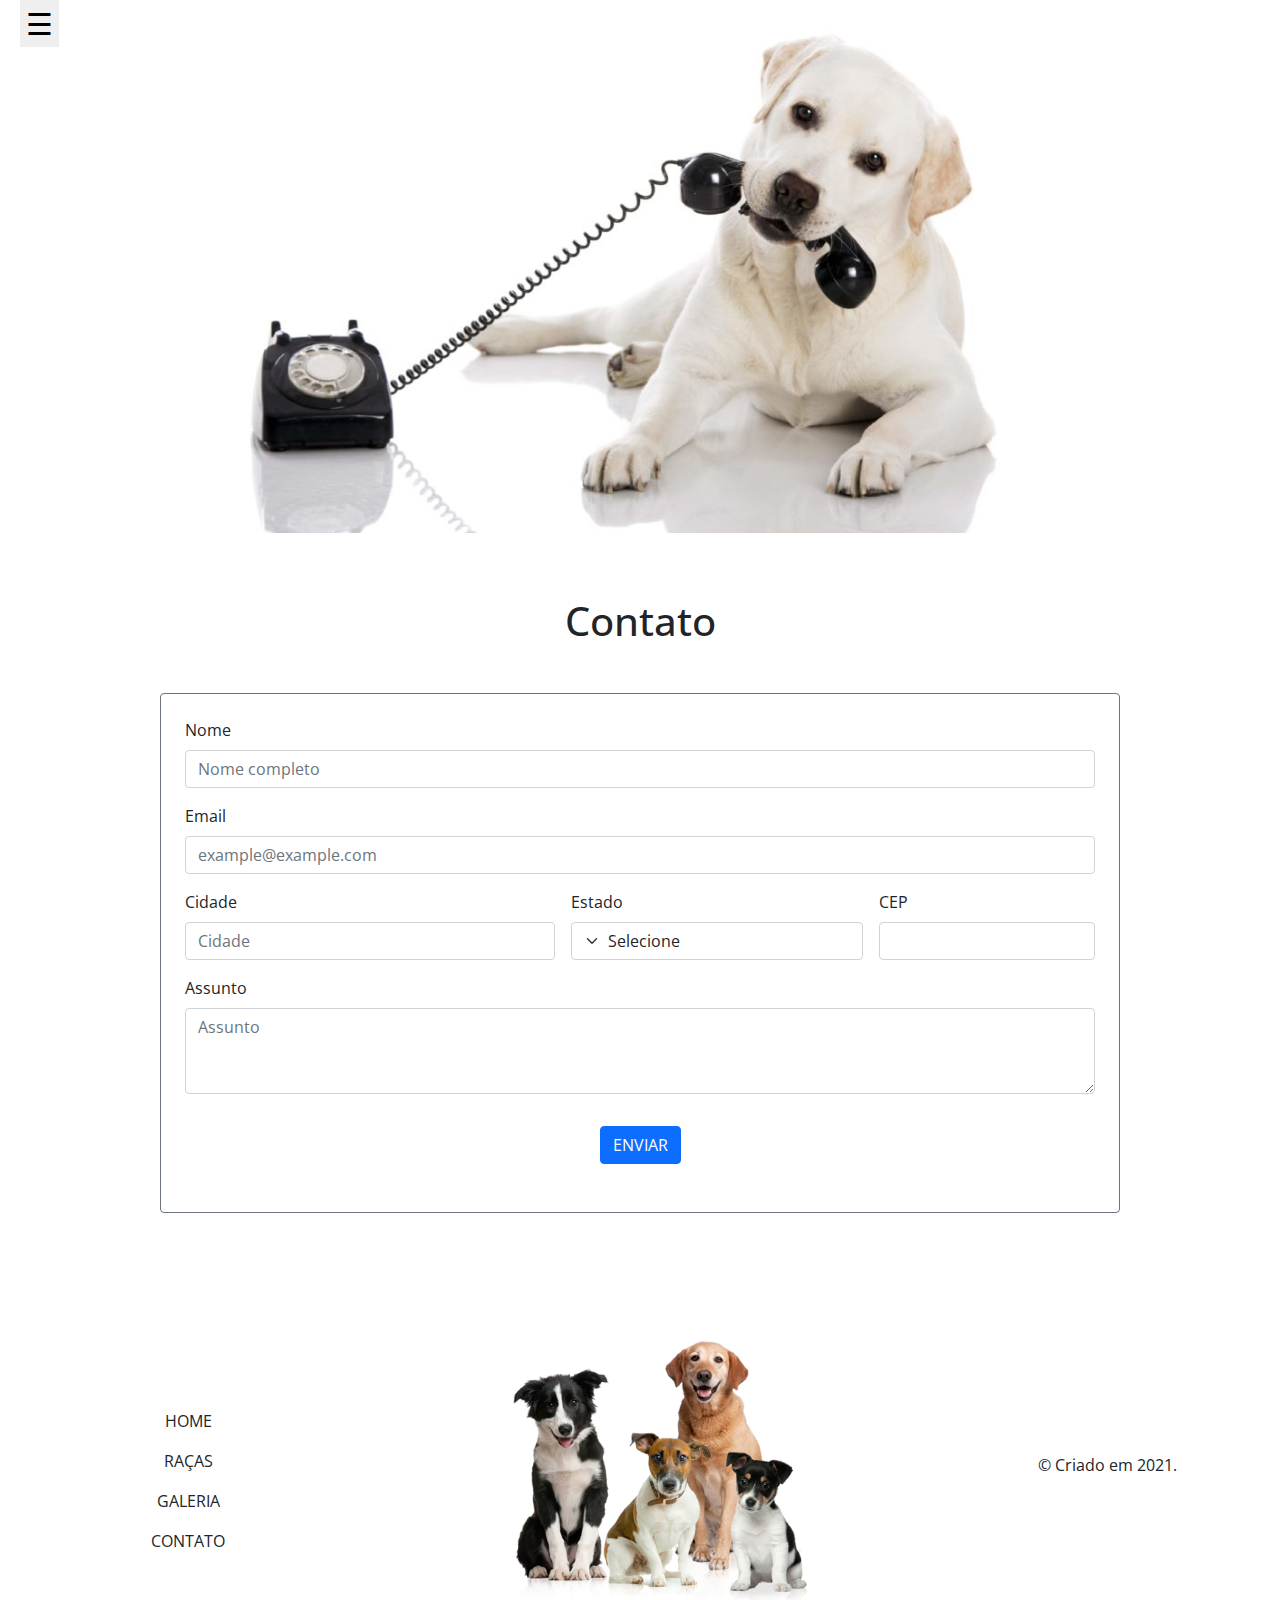
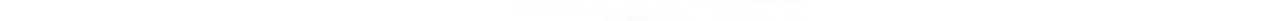
==== contato.html @ 3a7f5c01 "Add files via upload" ====
<!DOCTYPE html>
<html lang="en">
<head>
    <meta charset="UTF-8">
    <meta http-equiv="X-UA-Compatible" content="IE=edge">
    <meta name="viewport" content="width=device-width, initial-scale=1.0">
    <title>DOG CENTER</title>
    <link rel="stylesheet" href="./css/bootstrap.css">
    <link rel="stylesheet" href="./css/bootstrap.rtl.css">
    <link rel="stylesheet" href="./css/bootstrap.min.css">
    <link rel="stylesheet" href="./css/bootstrap.rtl.min.css">
    <link rel="stylesheet" href="./css/style.css">
</head>
<body>
  <div id="minhaBarra" class="barra"> 
    <a href="javascript:void(0)" class="closebtn" onclick="closeNav()">
    x</a>

    <ul class="nav w-100 p-3 d-flex justify-content-center ">
        <li class="nav-item ms-5 ">
            <a class="nav-link text-white text-uppercase" href="index.html">Home</a>
        </li>
        <li class="nav-item ms-5">
            <a class="nav-link text-white text-uppercase" href="racas.html">Raças</a>
        </li>
        <li class="nav-item ms-5">
            <a class="nav-link text-white text-uppercase" href="galeria.html">Galeria</a>
        </li>
        <li class="nav-item ms-5">
            <a class="nav-link text-white text-uppercase" href="contato.html">Contato</a>
        </li>
    </ul>
  </div>

  <div id="menu">
    <button class="openbtn" onclick="openNav()">☰</button>
  </div>


    <div class="mx-auto text-center">
      <img src="./img/dogContato.jpeg" alt="" class="img-fluid img-responsive ps-3 w-75 ">
    </div>
    
    <h1 class="text-center mt-3 pt-5 ">Contato</h1>

    <div class="container-fluid w-75 rounded border border-secondary p-4 mt-5 mb-5 pb-5">
        <form class="row g-3">
            <div class="col-12">
                <label for="inputName" class="form-label">Nome</label>
                <input type="text" class="form-control" id="inputName" placeholder="Nome completo">
              </div>
            <div class="col-md-12">
              <label for="inputEmail4" class="form-label">Email</label>
              <input type="email" class="form-control" id="inputEmail4" placeholder="example@example.com">
            </div>
            <div class="col-md-5">
              <label for="inputCity" class="form-label">Cidade</label>
              <input type="text" class="form-control" id="inputCity" placeholder="Cidade">
            </div>
            <div class="col-md-4">
              <label for="inputState" class="form-label">Estado</label>
              <select id="inputState" class="form-select">
                <option selected>Selecione</option>
                <option>AC</option>
                <option>AL</option>
                <option>AP</option>
                <option>AM</option>
                <option>BA</option>
                <option>CE</option>
                <option>DF</option>
                <option>ES</option>
                <option>GO</option>
                <option>MA</option>
                <option>MT</option>
                <option>MS</option>
                <option>MG</option>
                <option>PA</option>
                <option>PB</option>
                <option>PR</option>
                <option>PE</option>
                <option>PI</option>
                <option>RJ</option>
                <option>RN</option>
                <option>RS</option>
                <option>RO</option>
                <option>RR</option>
                <option>SC</option>
                <option>SP</option>
                <option>SE</option>
                <option>TO</option>
              </select>
            </div>
            <div class="col-md-3">
              <label for="inputZip" class="form-label">CEP</label>
              <input type="text" class="form-control" id="inputZip" maxlength="9">
            </div>
            <div class="mb-3">
                <label for="exampleFormControlTextarea1" class="form-label">Assunto</label>
                <textarea class="form-control" id="exampleFormControlTextarea1" rows="3" placeholder="Assunto"></textarea>
            </div>
            <div class="col-12 text-center">
                <button type="submit" class="btn btn-primary ">ENVIAR</button>
            </div>
          </form>
    </div>



    <footer class="d-flex flex-wrap text-center justify-content-around footer mt-5 pt-5">
        <div class="card-deck row align-items-center justify-content-center pt-5 ms-5">
          <div class="d-flex flex-column bd-highlight mb-3 text-dark">
            <div class="ms-3 p-2 bd-highlight text-uppercase"><a class="a1 text-dark" href="index.html">Home</a></div>
            <div class="ms-3 p-2 bd-highlight text-uppercase"><a class="a1 text-dark" href="racas.html">Raças</a></div>
            <div class="ms-3 p-2 bd-highlight text-uppercase"><a class="a1 text-dark" href="galeria.html">Galeria</a></div>
            <div class="ms-3 p-2 bd-highlight text-uppercase"><a class="a1 text-dark" href="contato.html">Contato</a></div>
          </div>
          </div>
          <div class="card-deck">
            <div class=" row align-items-center justify-content-center rodapeB">
              <img class="imgFooter w-75 h-75" src="./img/dogsFooter.png" alt="Dogs rodape">
          </div>
         
          </div>




        
          <div class="d-flex row align-items-center justify-content-center ps-5 mt-5 pb-5">
            &copy; Criado em 2021.
        </div>
       
      </footer>

      <script src="./js/bootstrap.bundle.js"></script>
    <script src="./js/bootstrap.bundle.min.js"></script>
    <script src="./js/script.js"></script>
</body>
</html>
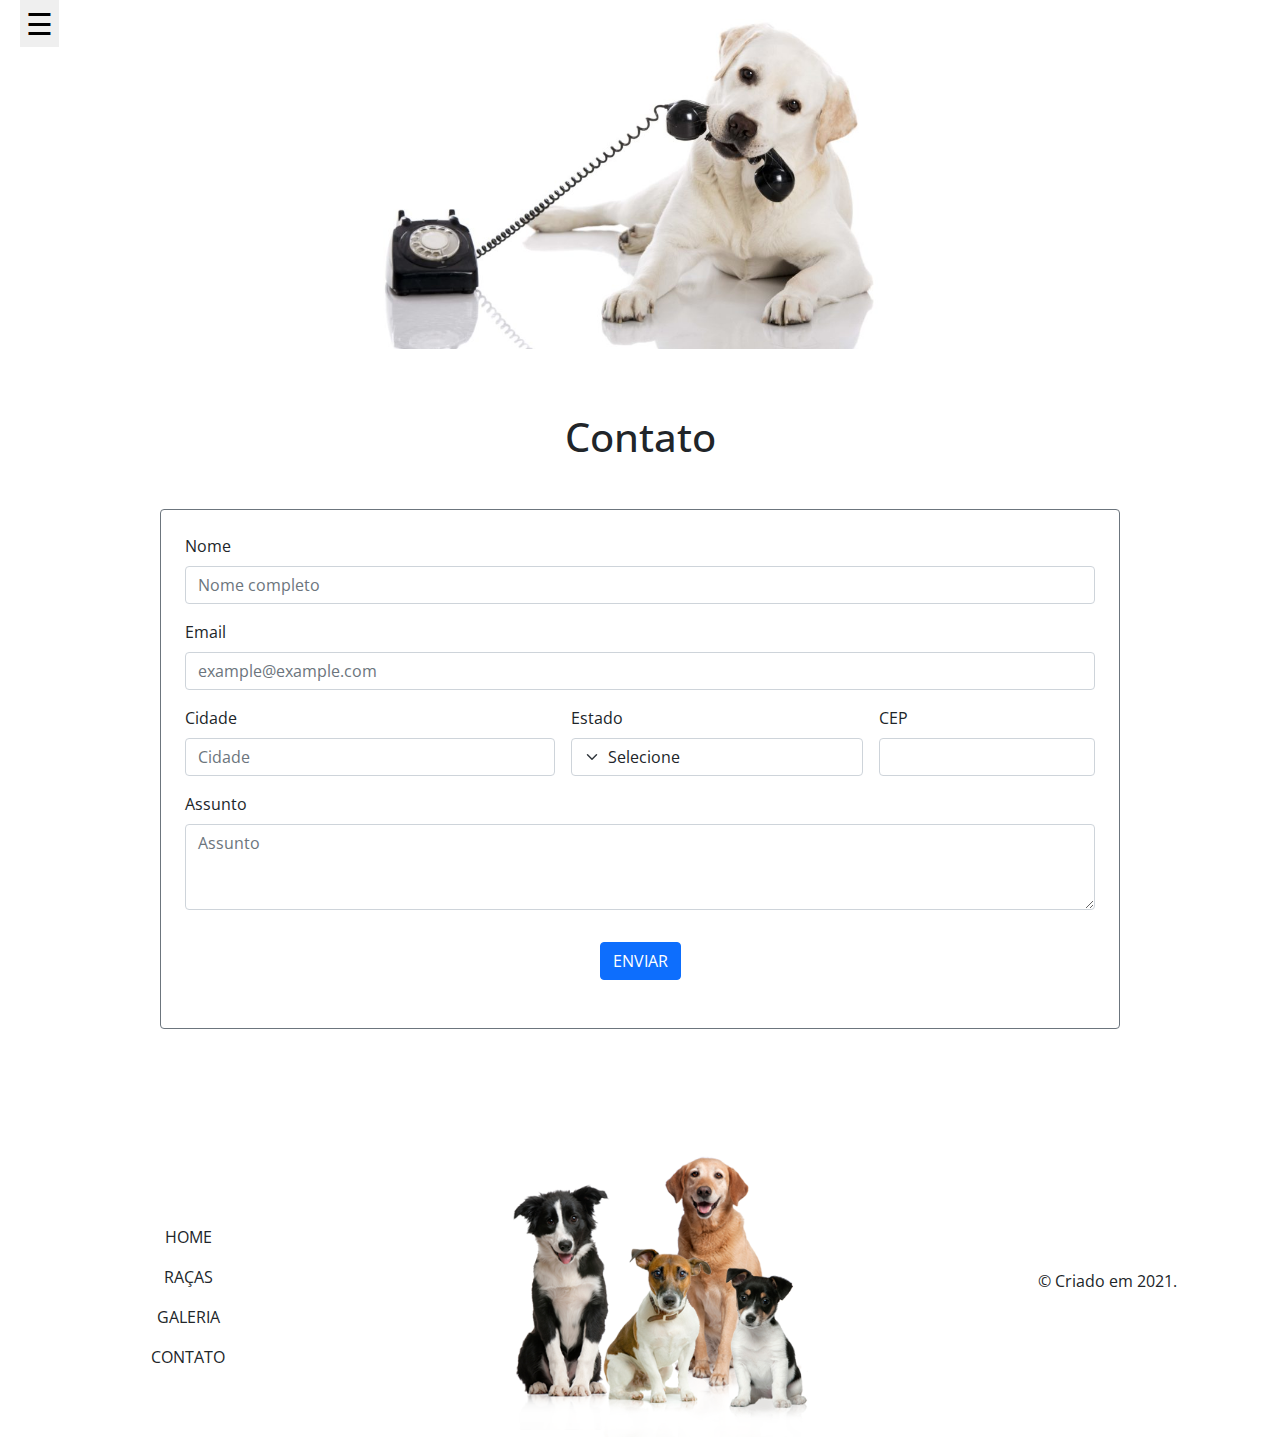
==== commit 6a768bb5: "Add files via upload" ====
--- a/contato.html
+++ b/contato.html
@@ -38,7 +38,7 @@
 
 
     <div class="mx-auto text-center">
-      <img src="./img/dogContato.jpeg" alt="" class="img-fluid img-responsive ps-3 w-75 ">
+      <img src="./img/dogContato.jpeg" alt="" class="img-fluid img-responsive ps-3 w-50 h-50 ">
     </div>
     
     <h1 class="text-center mt-3 pt-5 ">Contato</h1>
